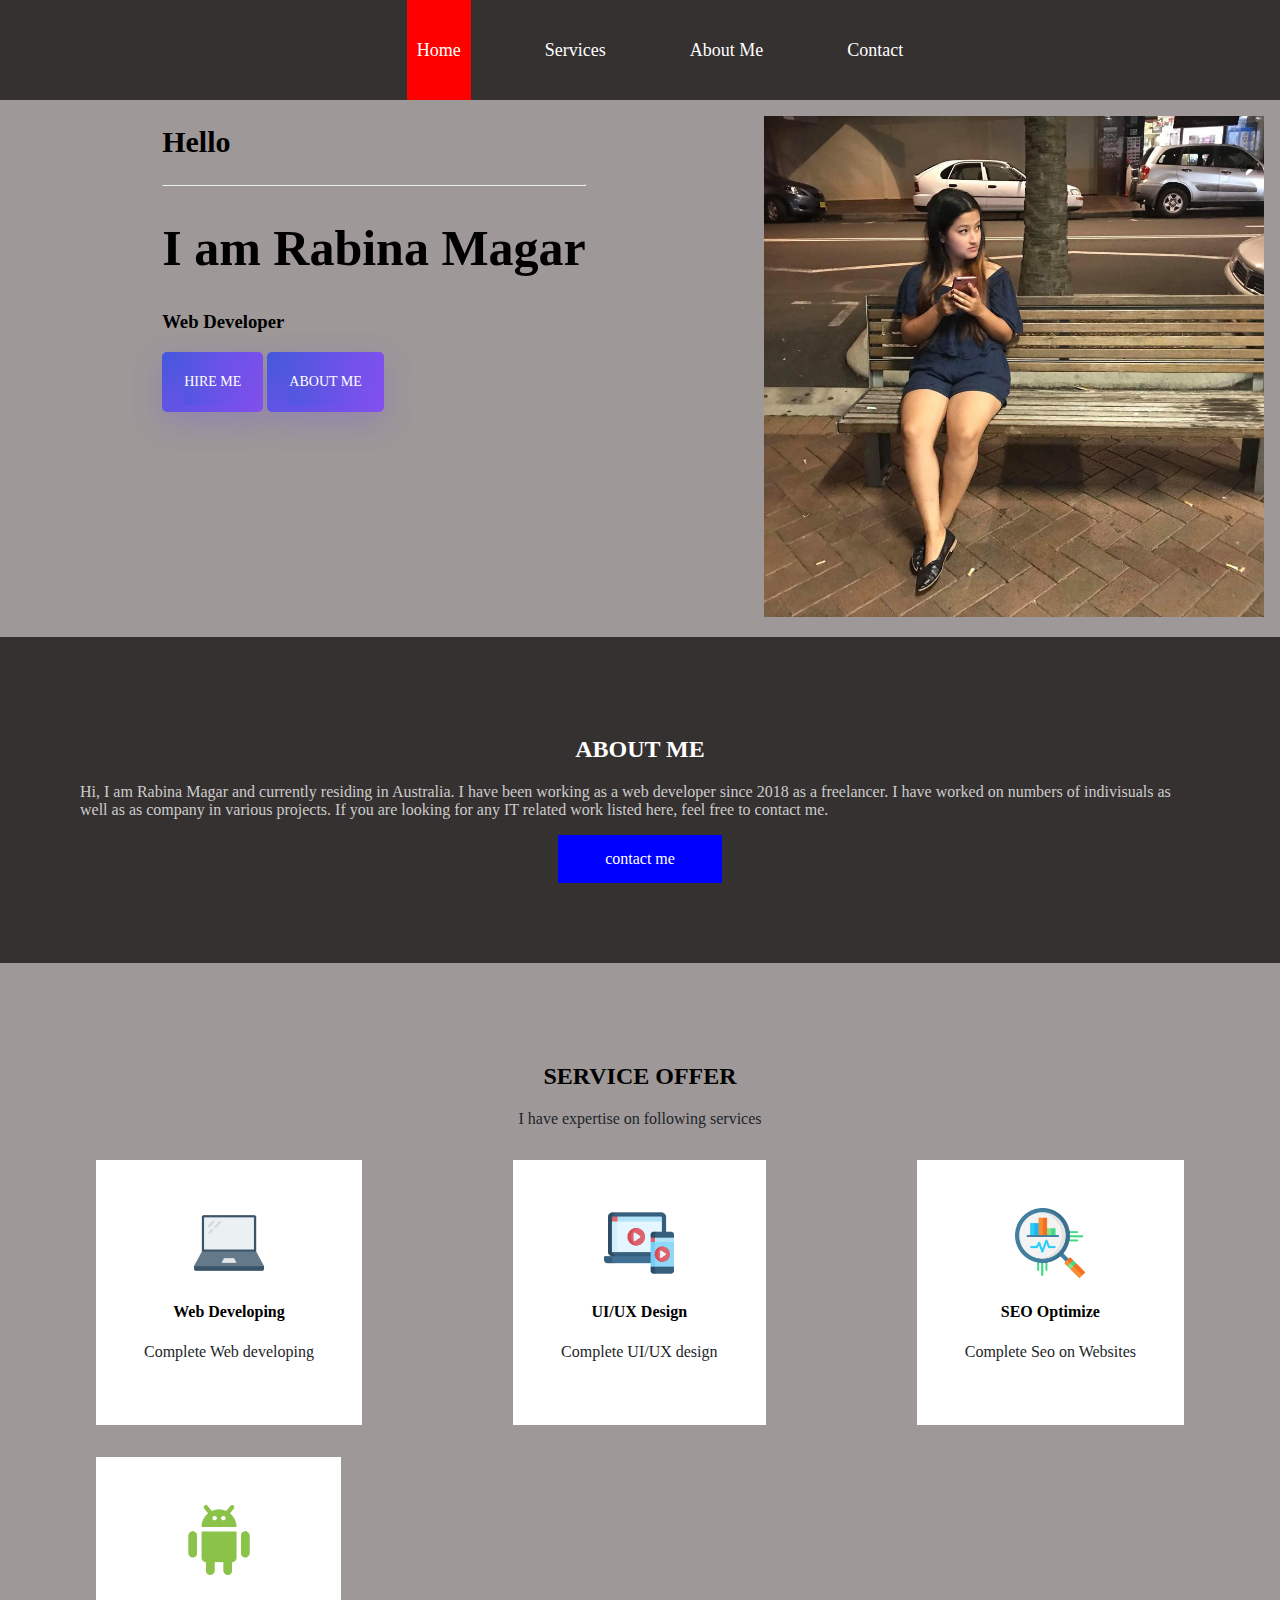
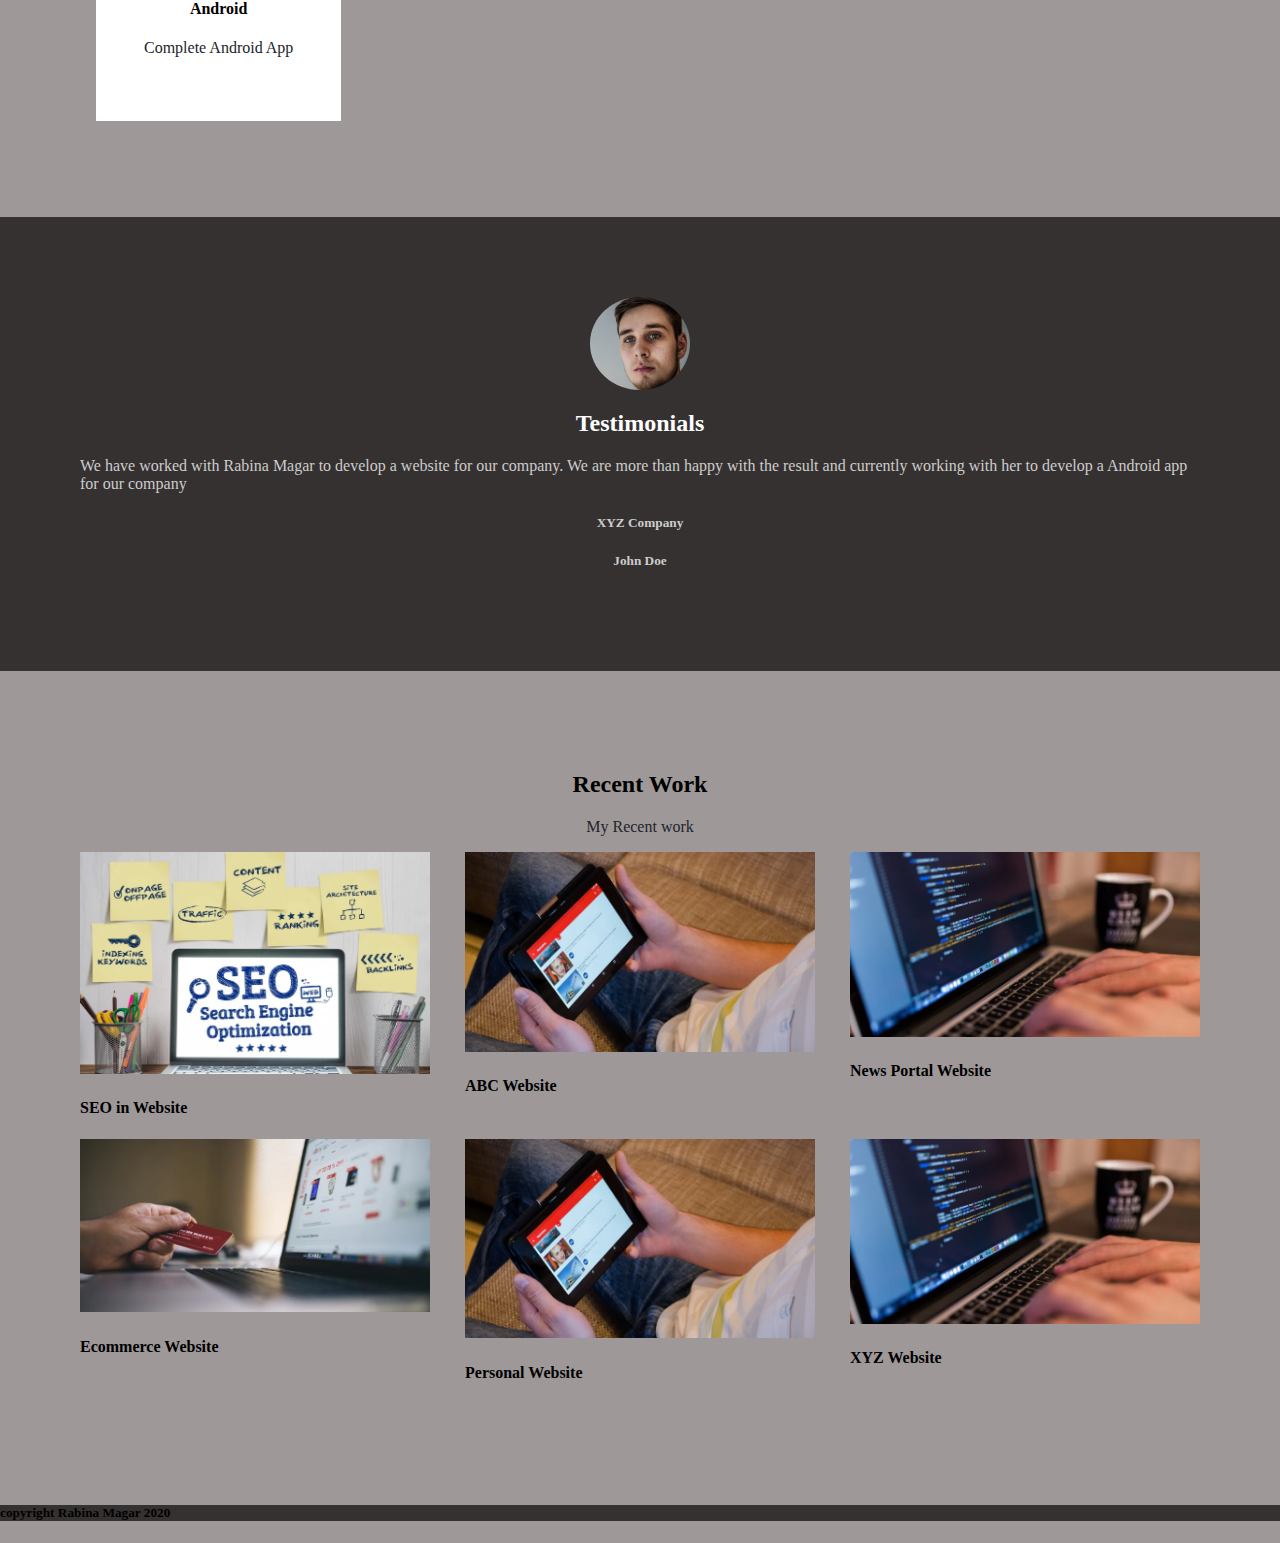
==== index.html @ 0f3664cc "change" ====
<!DOCTYPE html>
<html>
<head>
	<title>Online Portfolio</title>
<link rel="stylesheet" type="text/css" href="css/main.css">
</head>
<body>
	<div class="main-header">
		<!-- Nav -->
						<nav id="nav">
							<ul>
								<li class="current"><a href="index.html">Home</a></li>
								<li><a href="services.html">Services</a></li>
								<li><a href="about.html">About Me</a></li>
								<li><a href="contact.html">Contact</a></li>
							</ul>
						</nav>
	</div>
	<div class="main-banner">
		<div class="main-intro">
			<h2>Hello</h2>
			<hr>
			<h1>I am Rabina Magar</h1>

			<h3> Web Developer</h3>
			<div class="intro-btn">
			<a href="contact.html"><div class="btn">Hire Me</div></a>
			<a href="about.html"><div class="btn">About Me</div></a>
			</div>
		</div>
		<div class="main-image">
			<img src="img/1.jpg">
		</div>
	</div>

	<div class="about-me content-div">
		<h2>ABOUT ME</h2>
		<p>
				Hi, I am Rabina Magar and currently residing in Australia. I have been working as a web developer since 2018 as a freelancer. I have worked on numbers of indivisuals as well as as company in various projects. If you are looking for any IT related work listed here, feel free to contact me. 
						</p>

						<a href="contact.html">
							<div class="btn-contact btn">
							contact me
						</div>
					</a>
	</div>

	<div class="service-offer content-div">
		<h2>SERVICE OFFER</h2>
		<p> I have expertise on following services</p>
		<div class="service-area">
			<div class="service-item">
				<img src="img/laptop.png">
				<h4>Web Developing</h4>
				<p>Complete Web developing</p>
			</div>
			<div class="service-item">
				<img src="img/resp.png">
				<h4>UI/UX Design</h4>
				<p>Complete UI/UX design</p>
			</div>
			<div class="service-item">
				<img src="img/stat.png">
				<h4>SEO Optimize</h4>
				<p>Complete Seo on Websites</p>
			</div>
			<div class="service-item">
				<img src="img/android.png">
				<h4>Android</h4>
				<p>Complete Android App</p>
			</div>
		</div>
	</div>

	<div class="testimonial-div content-div">
		<img src="img/ceo.png" class="testimonial-image">
		<h2>Testimonials</h2>
		<p>
				We have worked with Rabina Magar to develop a website for our company. We are more than happy with the result and currently working with her to develop a Android app for our company
						</p>
						<h5>XYZ Company</h5>
						<h5>John Doe</h5>

						
	</div>

	<div class="content-div recent-div">
		<h2>Recent Work</h2>
		<p> My Recent work</p>
		<div class="recent-work-div">
			<div class="recent-item">
			<img src="img/p4.png">
			<h4>SEO in Website</h4>
		</div>
		<div class="recent-item">
			<img src="img/p2.png">
			<h4>ABC Website</h4>
		</div>
		<div class="recent-item">
			<img src="img/p3.png">
			<h4>News Portal Website</h4>
		</div>
		</div>
		<div class="recent-work-div">
			<div class="recent-item">
			<img src="img/p1.png">
			<h4>Ecommerce Website</h4>
		</div>
		<div class="recent-item">
			<img src="img/p2.png">
			<h4>Personal Website</h4>
		</div>
		<div class="recent-item">
			<img src="img/p3.png">
			<h4>XYZ Website</h4>
		</div>
		</div>
		
	</div>
<div class="footer-div">
	<h5>copyright Rabina Magar 2020</h5>
</div>
</body>
</html>
---- css/main.css ----
body{
	margin:0;
	padding: 0;
	background: #9e9898;
}
a{
	text-decoration: none;
}
.main-header{
	background: #353131;

}
#nav{
	
margin: 0;
}
#nav ul{
	display: flex;
	justify-content:center; ;
	list-style: none;
	text-decoration: none;
	margin: 0;

}

#nav ul li{
	margin:0 2em;
	padding: 0 10px;
}
#nav ul li:hover , li.current{
	background: red;
	padding: 0 10px;
/*outline: 20px 2px 2px red;*/
}

#nav ul li a{
	text-decoration: none;
	color: white;
	font-size: 18px;
	font-weight: 500;
	line-height: 100px;


}
.main-intro{
	margin: 0 auto;

}
.main-intro h1{
	font-size: 50px;
}
.main-intro h2{
	font-size: 30px;
	/*color: white;*/
}

.main-banner{
	display: flex;
	flex-wrap: wrap;	
	justify-content: space-between;

}

.main-image img{
	width: 100%;
	height: auto;
	max-width: 500px;
	margin: 1em;			
}

.intro-btn .btn{
	/*margin: 0em 2em 2em 0em;*/
	padding: 5em;
	display: inline-block;
    color: #fff;
    padding: 5px 20px;
    letter-spacing: 0px;
    font-weight: 500;
    font-size: 14px;
    line-height: 46px;
    outline: none !important;
    text-align: center;
    cursor: pointer;
    text-transform: uppercase;
    border-radius: 5px;
    background-origin: border-box;
    background-clip: content-box, border-box;
    background-image: linear-gradient(to right, #4458dc 0%, #854fee 100%), radial-gradient(circle at top left, #4458dc, #854fee);
    border: double 2px transparent;
    box-shadow: 0px 10px 30px rgba(118, 85, 225, 0.3)
}

.btn-contact{
	background-color: blue;
	display: block !important;
	width: 100px;
	margin: 0 auto;
  border: none;
  color: white;
  padding: 15px 32px;
  text-align: center;
  text-decoration: none;
  display: inline-block;
  font-size: 16px;
  cursor: pointer;
}

.content-div{
	/*margin-top: 5em;*/
	padding: 5em;
	

}
.content-div h2{
text-align: center;
}

.content-div p{
	color: #212529;
	font-size: 16px;


}

.about-me{
	background: #353131;
}
.about-me h2{
	color: #fff;
}
.about-me p{
	color: #ccc;
}
.service-offer p{
	text-align: center;
}

.recent-div p{
text-align: center;
}

.service-area,.recent-work-div{
	display: flex;
	justify-content: space-between;
	flex-wrap: wrap;
}

.service-item{
	background: white;
	padding: 3em;
	text-align: center;
	margin: 1em;
}

.service-item img{
	width: 100%;
	height: auto;
	max-width: 70px;
	margin: 0 auto;
		
}

.recent-item img{
	width: 100%;
	height: auto;
	max-width:350px;
	margin: 0 auto;
		
}
.testimonial-div{
	background: #353131;
}
.testimonial-div h2{
	color: #fff;
	text-align: center;
}
.testimonial-div p{
	color: #ccc;
}

.testimonial-div img{
	width: 100%;
	height: auto;
	max-width: 100px;
	margin: 0 auto;
	border-radius: 50%;
	text-align: center;
	display: block;
}

.testimonial-div h5{
	color: #ccc;
	text-align: center;
}

.footer-div{
	background: #353131;
}

.about-div{
	display: flex;
	margin: 1em;
	justify-content: space-between;
}
.about-detail{
	max-width: 800px;
}
.about-detail p{
	color: #ddd;
}
.about-image{
	margin: 1em;
}

.about-image img{
	max-width: 500px;
	width: 100%;
	height: auto;
	
}

.contact-container{
	

	max-width: 400px;
  width: 100%;
  margin: 0 auto;
  position: relative;	
}

#contact {
  background: #F9F9F9;
  padding: 25px;
  margin: 5em 0;
  box-shadow: 0 0 20px 0 rgba(0, 0, 0, 0.2), 0 5px 5px 0 rgba(0, 0, 0, 0.24);
}

#contact h3 {
  display: block;
  font-size: 30px;
  font-weight: 300;
  margin-bottom: 10px;
}

#contact h4 {
  margin: 5px 0 15px;
  display: block;
  font-size: 13px;
  font-weight: 400;
}

fieldset {
  border: medium none !important;
  margin: 0 0 10px;
  min-width: 100%;
  padding: 0;
  width: 100%;
}

#contact input,
#contact textarea {
  width: 100%;
  border: 1px solid #ccc;
  background: #FFF;
  margin: 0 0 5px;
  padding: 10px;
}
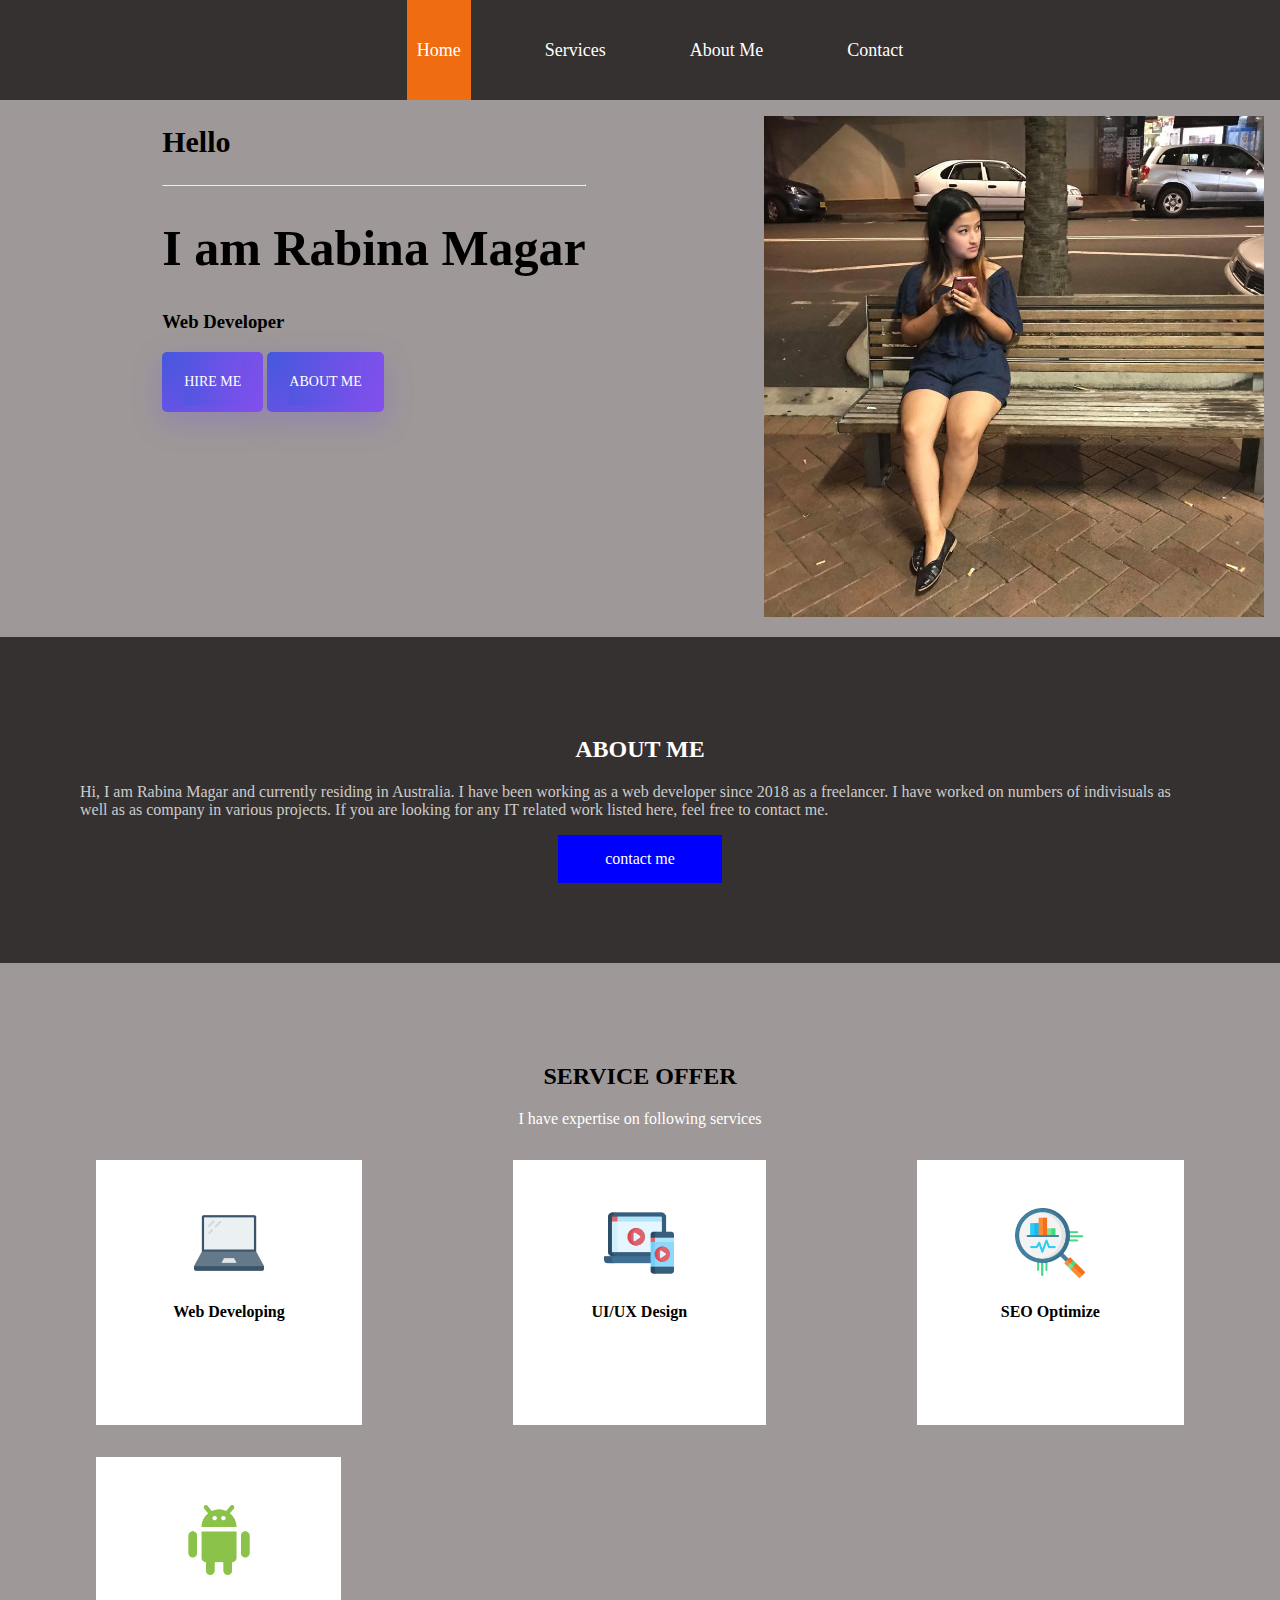
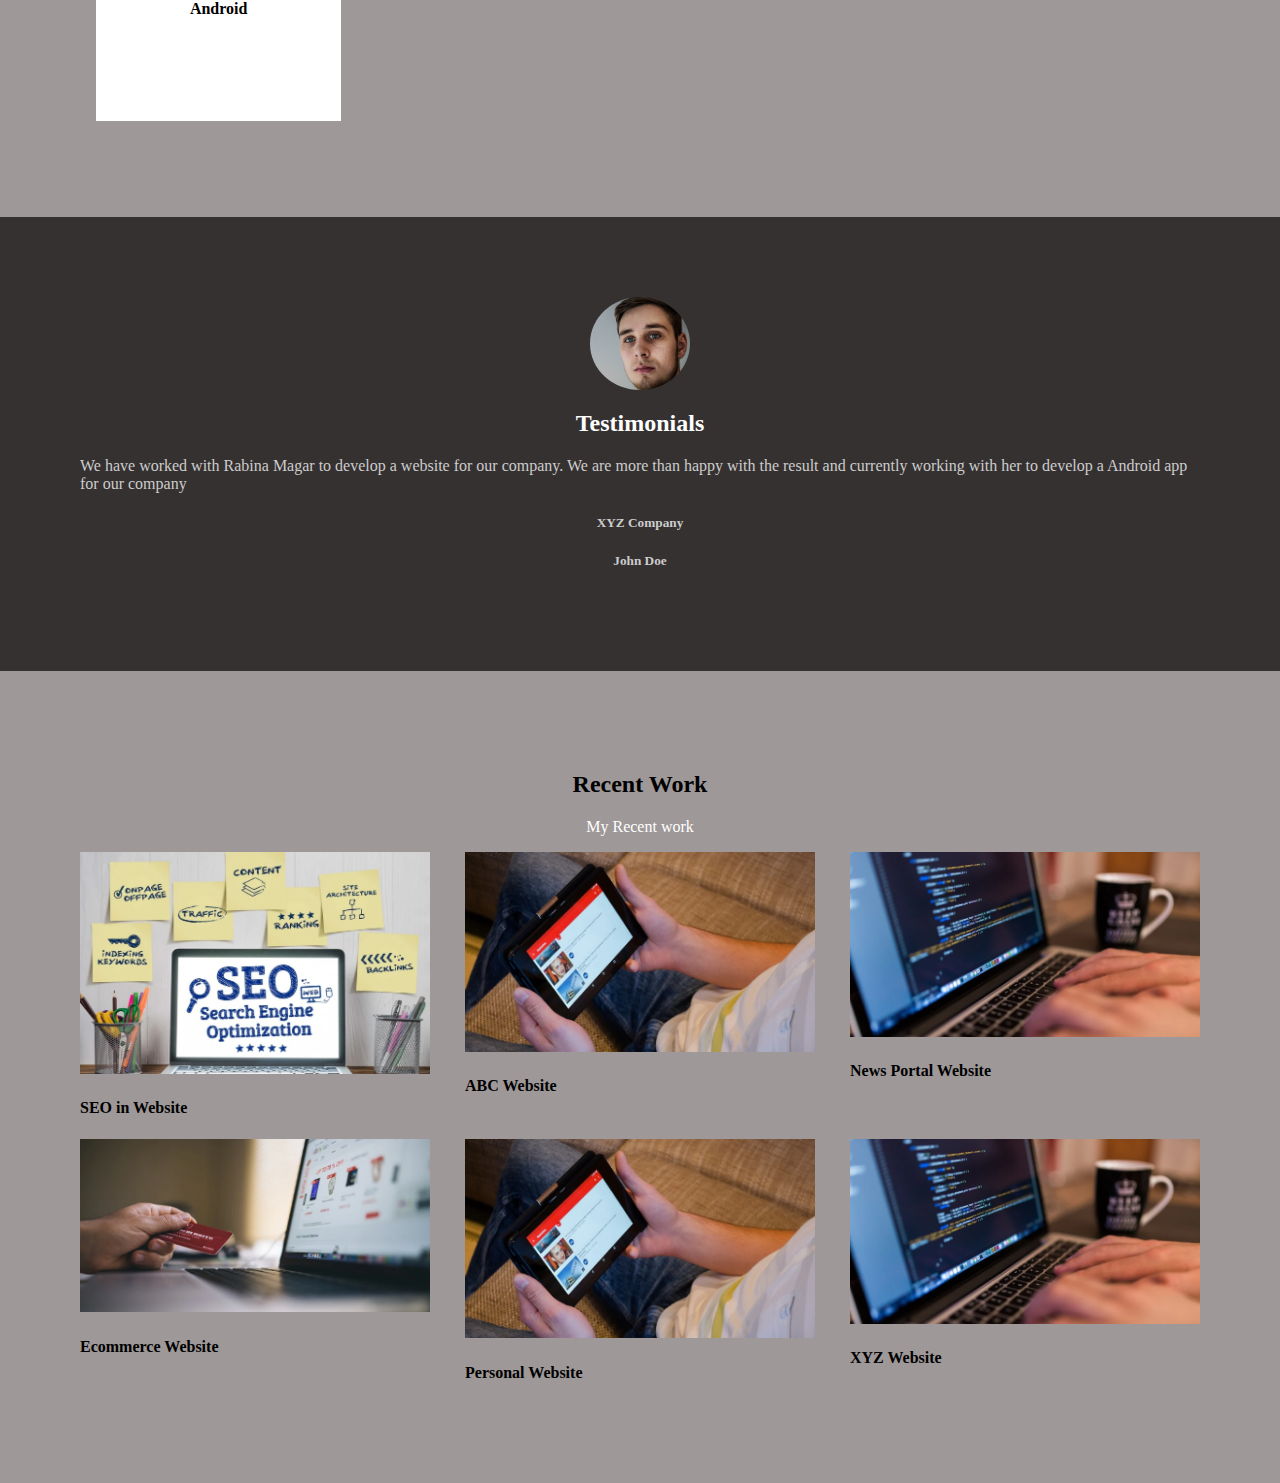
==== commit e9f29596: "minor changes" ====
--- a/index.html
+++ b/index.html
@@ -1,125 +1,120 @@
 <!DOCTYPE html>
 <html>
-<head>
-	<title>Online Portfolio</title>
-<link rel="stylesheet" type="text/css" href="css/main.css">
-</head>
-<body>
-	<div class="main-header">
-		<!-- Nav -->
-						<nav id="nav">
-							<ul>
-								<li class="current"><a href="index.html">Home</a></li>
-								<li><a href="services.html">Services</a></li>
-								<li><a href="about.html">About Me</a></li>
-								<li><a href="contact.html">Contact</a></li>
-							</ul>
-						</nav>
-	</div>
-	<div class="main-banner">
-		<div class="main-intro">
-			<h2>Hello</h2>
-			<hr>
-			<h1>I am Rabina Magar</h1>
-
-			<h3> Web Developer</h3>
-			<div class="intro-btn">
-			<a href="contact.html"><div class="btn">Hire Me</div></a>
-			<a href="about.html"><div class="btn">About Me</div></a>
-			</div>
-		</div>
-		<div class="main-image">
-			<img src="img/1.jpg">
-		</div>
-	</div>
-
-	<div class="about-me content-div">
-		<h2>ABOUT ME</h2>
-		<p>
-				Hi, I am Rabina Magar and currently residing in Australia. I have been working as a web developer since 2018 as a freelancer. I have worked on numbers of indivisuals as well as as company in various projects. If you are looking for any IT related work listed here, feel free to contact me. 
-						</p>
-
-						<a href="contact.html">
-							<div class="btn-contact btn">
-							contact me
-						</div>
-					</a>
-	</div>
-
-	<div class="service-offer content-div">
-		<h2>SERVICE OFFER</h2>
-		<p> I have expertise on following services</p>
-		<div class="service-area">
-			<div class="service-item">
-				<img src="img/laptop.png">
-				<h4>Web Developing</h4>
-				<p>Complete Web developing</p>
-			</div>
-			<div class="service-item">
-				<img src="img/resp.png">
-				<h4>UI/UX Design</h4>
-				<p>Complete UI/UX design</p>
-			</div>
-			<div class="service-item">
-				<img src="img/stat.png">
-				<h4>SEO Optimize</h4>
-				<p>Complete Seo on Websites</p>
-			</div>
-			<div class="service-item">
-				<img src="img/android.png">
-				<h4>Android</h4>
-				<p>Complete Android App</p>
-			</div>
-		</div>
-	</div>
-
-	<div class="testimonial-div content-div">
-		<img src="img/ceo.png" class="testimonial-image">
-		<h2>Testimonials</h2>
-		<p>
-				We have worked with Rabina Magar to develop a website for our company. We are more than happy with the result and currently working with her to develop a Android app for our company
-						</p>
-						<h5>XYZ Company</h5>
-						<h5>John Doe</h5>
-
-						
-	</div>
-
-	<div class="content-div recent-div">
-		<h2>Recent Work</h2>
-		<p> My Recent work</p>
-		<div class="recent-work-div">
-			<div class="recent-item">
-			<img src="img/p4.png">
-			<h4>SEO in Website</h4>
-		</div>
-		<div class="recent-item">
-			<img src="img/p2.png">
-			<h4>ABC Website</h4>
-		</div>
-		<div class="recent-item">
-			<img src="img/p3.png">
-			<h4>News Portal Website</h4>
-		</div>
-		</div>
-		<div class="recent-work-div">
-			<div class="recent-item">
-			<img src="img/p1.png">
-			<h4>Ecommerce Website</h4>
-		</div>
-		<div class="recent-item">
-			<img src="img/p2.png">
-			<h4>Personal Website</h4>
-		</div>
-		<div class="recent-item">
-			<img src="img/p3.png">
-			<h4>XYZ Website</h4>
-		</div>
-		</div>
-		
-	</div>
-<div class="footer-div">
-	<h5>copyright Rabina Magar 2020</h5>
-</div>
-</body>
-</html>+   <head>
+      <title>Online Portfolio</title>
+      <link rel="stylesheet" type="text/css" href="css/main.css">
+   </head>
+   <body>
+      <div class="main-header">
+         <!-- Nav -->
+         <nav id="nav">
+            <ul>
+               <li class="current"><a href="index.html">Home</a></li>
+               <li><a href="services.html">Services</a></li>
+               <li><a href="about.html">About Me</a></li>
+               <li><a href="contact.html">Contact</a></li>
+            </ul>
+         </nav>
+      </div>
+      <!-- main intro -->
+      <div class="main-banner">
+         <div class="main-intro">
+            <h2>Hello</h2>
+            <hr>
+            <h1>I am Rabina Magar</h1>
+            <h3> Web Developer</h3>
+            <div class="intro-btn">
+               <a href="contact.html">
+                  <div class="btn">Hire Me</div>
+               </a>
+               <a href="about.html">
+                  <div class="btn">About Me</div>
+               </a>
+            </div>
+         </div>
+         <div class="main-image">
+            <img src="img/1.jpg">
+         </div>
+      </div>
+      <div class="about-me content-div">
+         <h2>ABOUT ME</h2>
+         <p>
+            Hi, I am Rabina Magar and currently residing in Australia. I have been working as a web developer since 2018 as a freelancer. I have worked on numbers of indivisuals as well as as company in various projects. If you are looking for any IT related work listed here, feel free to contact me. 
+         </p>
+         <a href="contact.html">
+            <div class="btn-contact btn">
+               contact me
+            </div>
+         </a>
+      </div>
+      <!-- Services list -->
+      <div class="service-offer content-div">
+         <h2>SERVICE OFFER</h2>
+         <p> I have expertise on following services</p>
+         <div class="service-area">
+            <div class="service-item">
+               <img src="img/laptop.png">
+               <h4>Web Developing</h4>
+               <p>Complete Web developing</p>
+            </div>
+            <div class="service-item">
+               <img src="img/resp.png">
+               <h4>UI/UX Design</h4>
+               <p>Complete UI/UX design</p>
+            </div>
+            <div class="service-item">
+               <img src="img/stat.png">
+               <h4>SEO Optimize</h4>
+               <p>Complete Seo on Websites</p>
+            </div>
+            <div class="service-item">
+               <img src="img/android.png">
+               <h4>Android</h4>
+               <p>Complete Android App</p>
+            </div>
+         </div>
+      </div>
+      <!-- /testimonial list -->
+      <div class="testimonial-div content-div">
+         <img src="img/ceo.png" class="testimonial-image">
+         <h2>Testimonials</h2>
+         <p>
+            We have worked with Rabina Magar to develop a website for our company. We are more than happy with the result and currently working with her to develop a Android app for our company
+         </p>
+         <h5>XYZ Company</h5>
+         <h5>John Doe</h5>
+      </div>
+      <div class="content-div recent-div">
+         <h2>Recent Work</h2>
+         <p> My Recent work</p>
+         <div class="recent-work-div">
+            <div class="recent-item">
+               <img src="img/p4.png">
+               <h4>SEO in Website</h4>
+            </div>
+            <div class="recent-item">
+               <img src="img/p2.png">
+               <h4>ABC Website</h4>
+            </div>
+            <div class="recent-item">
+               <img src="img/p3.png">
+               <h4>News Portal Website</h4>
+            </div>
+         </div>
+         <div class="recent-work-div">
+            <div class="recent-item">
+               <img src="img/p1.png">
+               <h4>Ecommerce Website</h4>
+            </div>
+            <div class="recent-item">
+               <img src="img/p2.png">
+               <h4>Personal Website</h4>
+            </div>
+            <div class="recent-item">
+               <img src="img/p3.png">
+               <h4>XYZ Website</h4>
+            </div>
+         </div>
+      </div>
+   </body>
+</html>
--- a/css/main.css
+++ b/css/main.css
@@ -4,6 +4,9 @@
 	padding: 0;
 	background: #9e9898;
 }
+p{
+	font-size: 18px;
+}
 a{
 	text-decoration: none;
 }
@@ -12,8 +15,7 @@
 
 }
 #nav{
-	
-margin: 0;
+	margin: 0;
 }
 #nav ul{
 	display: flex;
@@ -29,9 +31,8 @@
 	padding: 0 10px;
 }
 #nav ul li:hover , li.current{
-	background: red;
+	background: #ef6d10;
 	padding: 0 10px;
-/*outline: 20px 2px 2px red;*/
 }
 
 #nav ul li a{
@@ -53,6 +54,8 @@
 .main-intro h2{
 	font-size: 30px;
 	/*color: white;*/
+	font-weight: bold;
+	font-family: cursive;
 }
 
 .main-banner{
@@ -114,10 +117,12 @@
 }
 .content-div h2{
 text-align: center;
+color:black;
+font-family: cursive;
 }
 
 .content-div p{
-	color: #212529;
+	color:white;
 	font-size: 16px;
 
 
@@ -221,12 +226,10 @@
 }
 
 .contact-container{
-	
-
-	max-width: 400px;
-  width: 100%;
-  margin: 0 auto;
-  position: relative;	
+max-width: 400px;
+width: 100%;
+margin: 0 auto;
+position: relative;	
 }
 
 #contact {
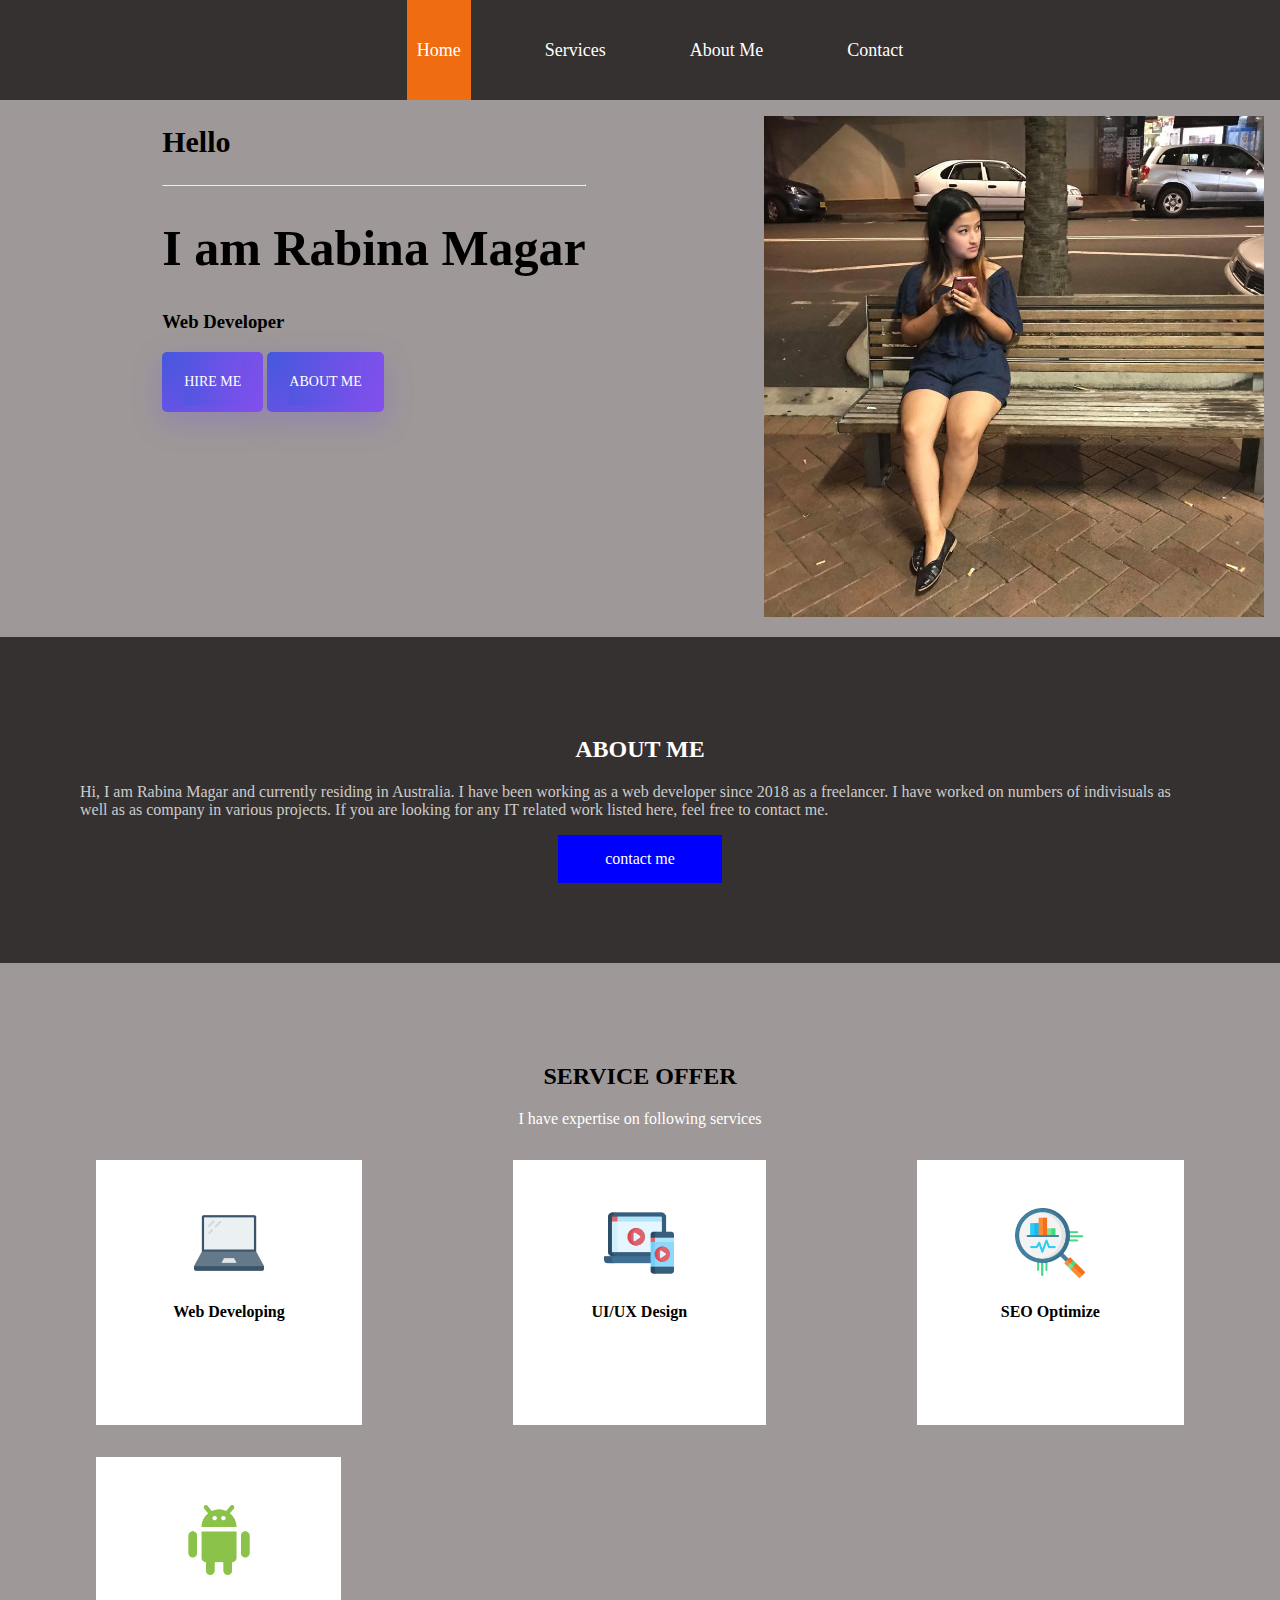
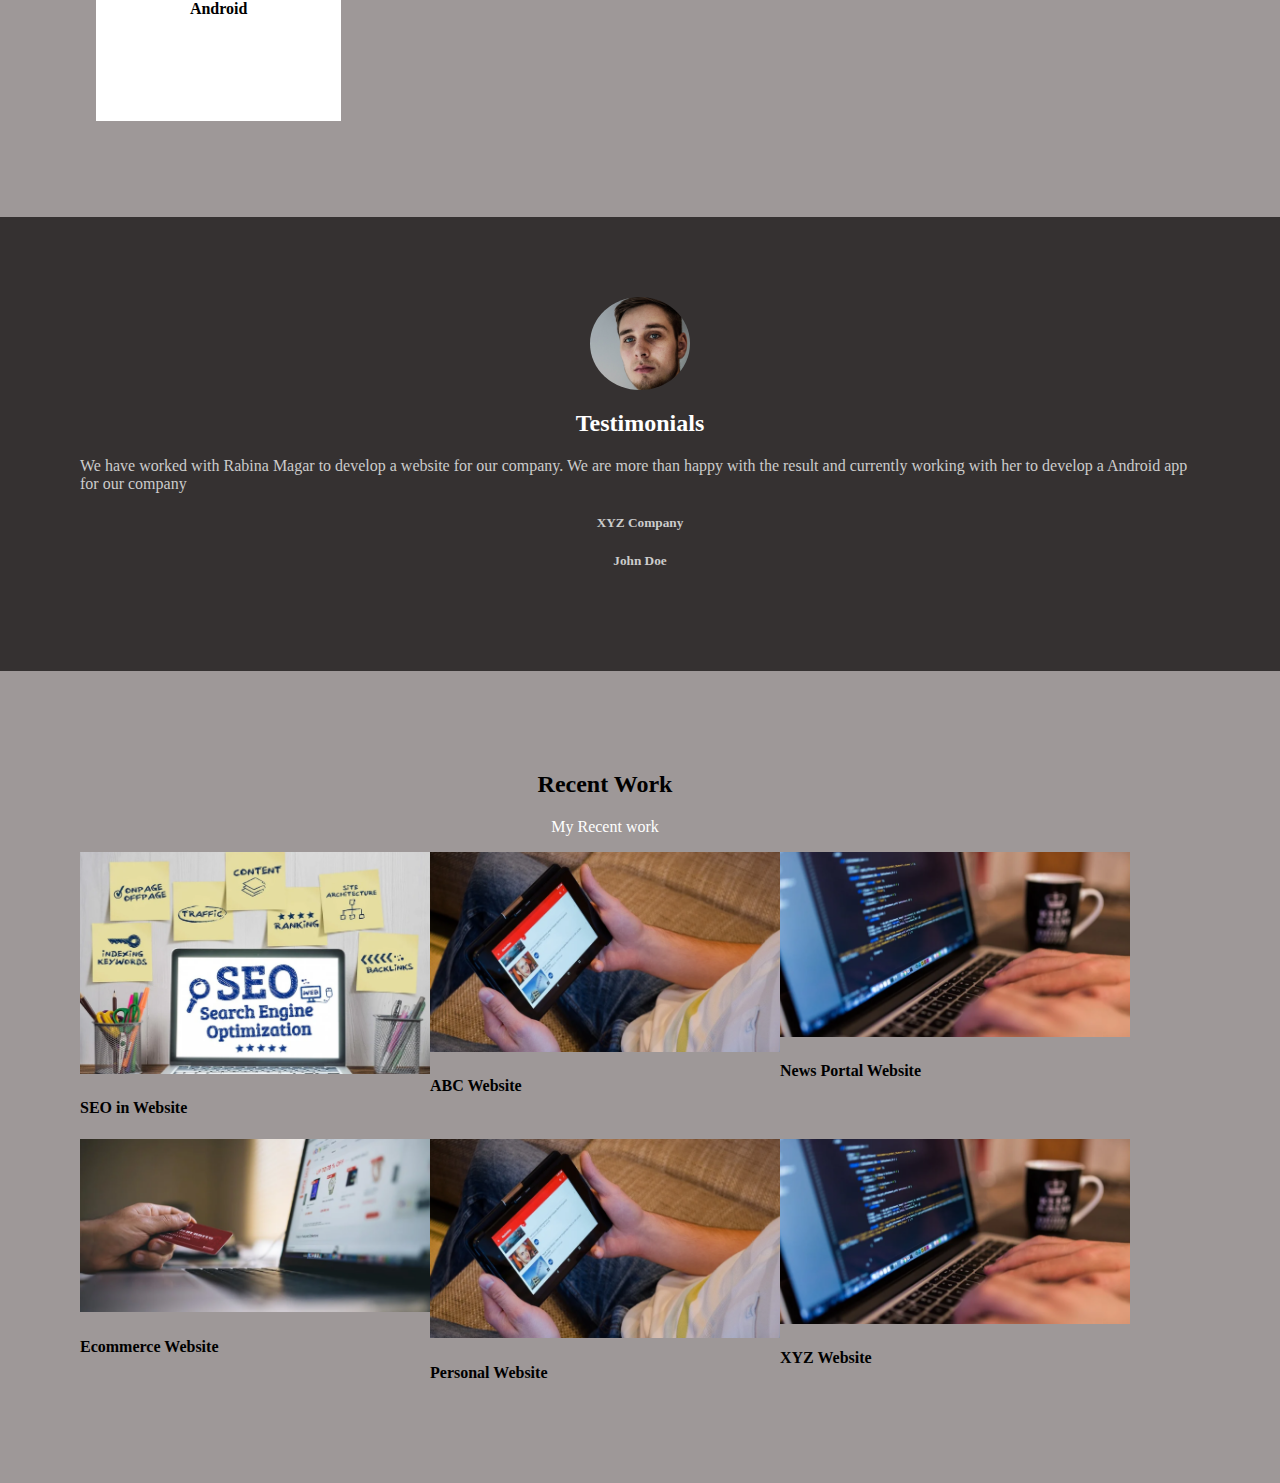
==== commit e712e51d: "Update index.html" ====
--- a/index.html
+++ b/index.html
@@ -33,7 +33,7 @@
             </div>
          </div>
          <div class="main-image">
-            <img src="img/1.jpg">
+            <img src="img/1.jpg" alt="My Image"
          </div>
       </div>
       <div class="about-me content-div">
@@ -53,12 +53,12 @@
          <p> I have expertise on following services</p>
          <div class="service-area">
             <div class="service-item">
-               <img src="img/laptop.png">
+               <img src="img/laptop.png" alt="service image">
                <h4>Web Developing</h4>
                <p>Complete Web developing</p>
             </div>
             <div class="service-item">
-               <img src="img/resp.png">
+               <img src="img/resp.png" alt="sevice image 2">
                <h4>UI/UX Design</h4>
                <p>Complete UI/UX design</p>
             </div>
@@ -68,7 +68,7 @@
                <p>Complete Seo on Websites</p>
             </div>
             <div class="service-item">
-               <img src="img/android.png">
+               <img src="img/android.png" alt="service item">
                <h4>Android</h4>
                <p>Complete Android App</p>
             </div>
@@ -89,29 +89,29 @@
          <p> My Recent work</p>
          <div class="recent-work-div">
             <div class="recent-item">
-               <img src="img/p4.png">
+               <img src="img/p4.png" alt="Website seo">
                <h4>SEO in Website</h4>
             </div>
             <div class="recent-item">
-               <img src="img/p2.png">
+               <img src="img/p2.png" alt="ABC Website">
                <h4>ABC Website</h4>
             </div>
             <div class="recent-item">
-               <img src="img/p3.png">
+               <img src="img/p3.png" alt="News Portal">
                <h4>News Portal Website</h4>
             </div>
          </div>
          <div class="recent-work-div">
             <div class="recent-item">
-               <img src="img/p1.png">
+               <img src="img/p1.png" alt="Ecommerce Website">
                <h4>Ecommerce Website</h4>
             </div>
             <div class="recent-item">
-               <img src="img/p2.png">
+               <img src="img/p2.png" alt="personal website">
                <h4>Personal Website</h4>
             </div>
             <div class="recent-item">
-               <img src="img/p3.png">
+               <img src="img/p3.png" alt="xyz website">
                <h4>XYZ Website</h4>
             </div>
          </div>
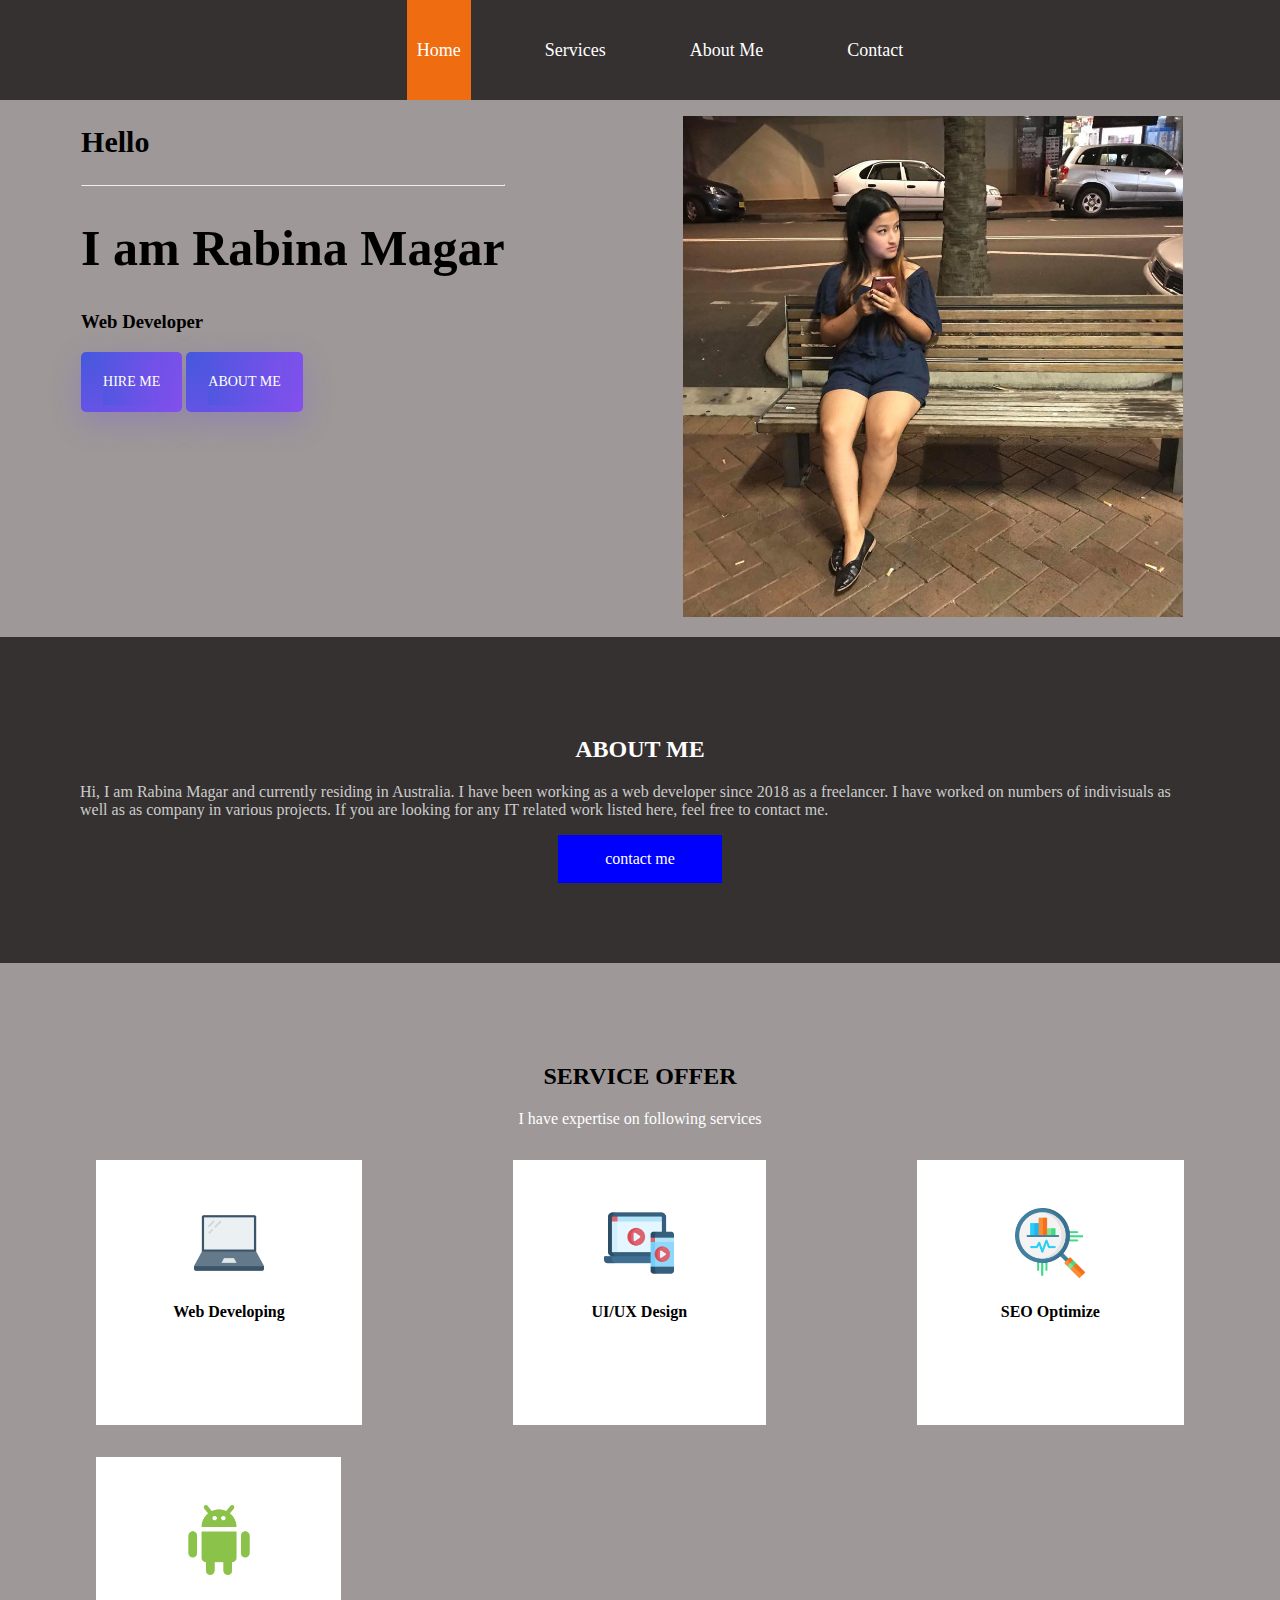
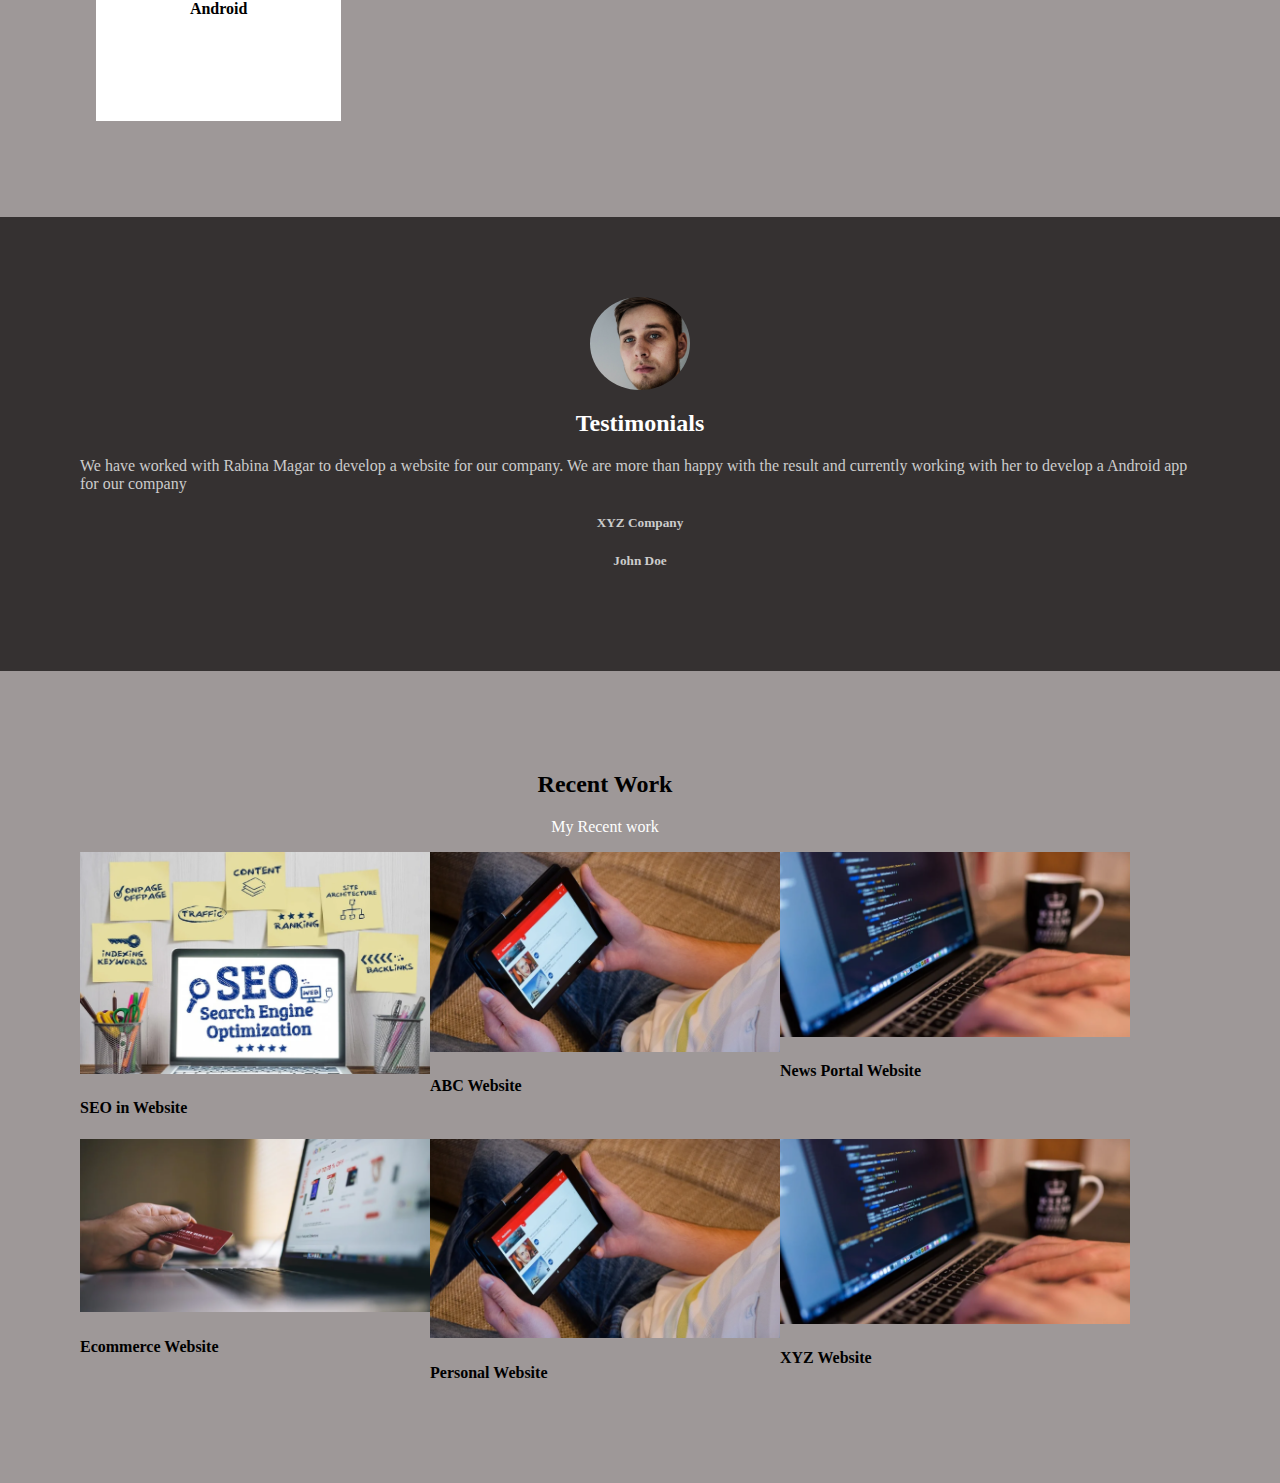
==== commit 914d832a: "adding flex, flex-basis and flex-wrap" ====
--- a/index.html
+++ b/index.html
@@ -3,6 +3,10 @@
    <head>
       <title>Online Portfolio</title>
       <link rel="stylesheet" type="text/css" href="css/main.css">
+      <link rel="stylesheet" type="text/css" href="css/responsive.css">
+      <meta charset="utf-8">
+      <meta name="viewport" content="width=device-width, initial-scale=1, shrink-to-fit=no">
+
    </head>
    <body>
       <div class="main-header">
@@ -19,7 +23,8 @@
       <!-- main intro -->
       <div class="main-banner">
          <div class="main-intro">
-            <h2>Hello</h2>
+            <div class="">
+               <h2>Hello</h2>
             <hr>
             <h1>I am Rabina Magar</h1>
             <h3> Web Developer</h3>
@@ -30,6 +35,7 @@
                <a href="about.html">
                   <div class="btn">About Me</div>
                </a>
+            </div>
             </div>
          </div>
          <div class="main-image">
@@ -58,12 +64,12 @@
                <p>Complete Web developing</p>
             </div>
             <div class="service-item">
-               <img src="img/resp.png" alt="sevice image 2">
+               <img src="img/resp.png" alt="UI and UX">
                <h4>UI/UX Design</h4>
                <p>Complete UI/UX design</p>
             </div>
             <div class="service-item">
-               <img src="img/stat.png">
+               <img src="img/stat.png" alt="seo">
                <h4>SEO Optimize</h4>
                <p>Complete Seo on Websites</p>
             </div>
--- a/css/main.css
+++ b/css/main.css
@@ -19,6 +19,7 @@
 }
 #nav ul{
 	display: flex;
+	flex-wrap: wrap;
 	justify-content:center; ;
 	list-style: none;
 	text-decoration: none;
@@ -64,7 +65,9 @@
 	justify-content: space-between;
 
 }
-
+.main-image{
+	margin: 0 auto;
+}
 .main-image img{
 	width: 100%;
 	height: auto;
@@ -205,16 +208,19 @@
 
 .about-div{
 	display: flex;
+	flex-wrap: wrap;
 	margin: 1em;
 	justify-content: space-between;
 }
 .about-detail{
-	max-width: 800px;
+	/* max-width: 800px; */
+	flex: 60%;
 }
 .about-detail p{
 	color: #ddd;
 }
 .about-image{
+	flex: 30%;
 	margin: 1em;
 }
 
--- a/css/responsive.css
+++ b/css/responsive.css
@@ -0,0 +1,14 @@
+/* Portrait and Landscape */
+@media screen 
+  and (min-width: 360px) 
+  and (max-width: 911px) 
+   {
+
+body{
+    background-color: red;
+}
+}
+
+@media screen and (min-width: 600px) {
+   
+  }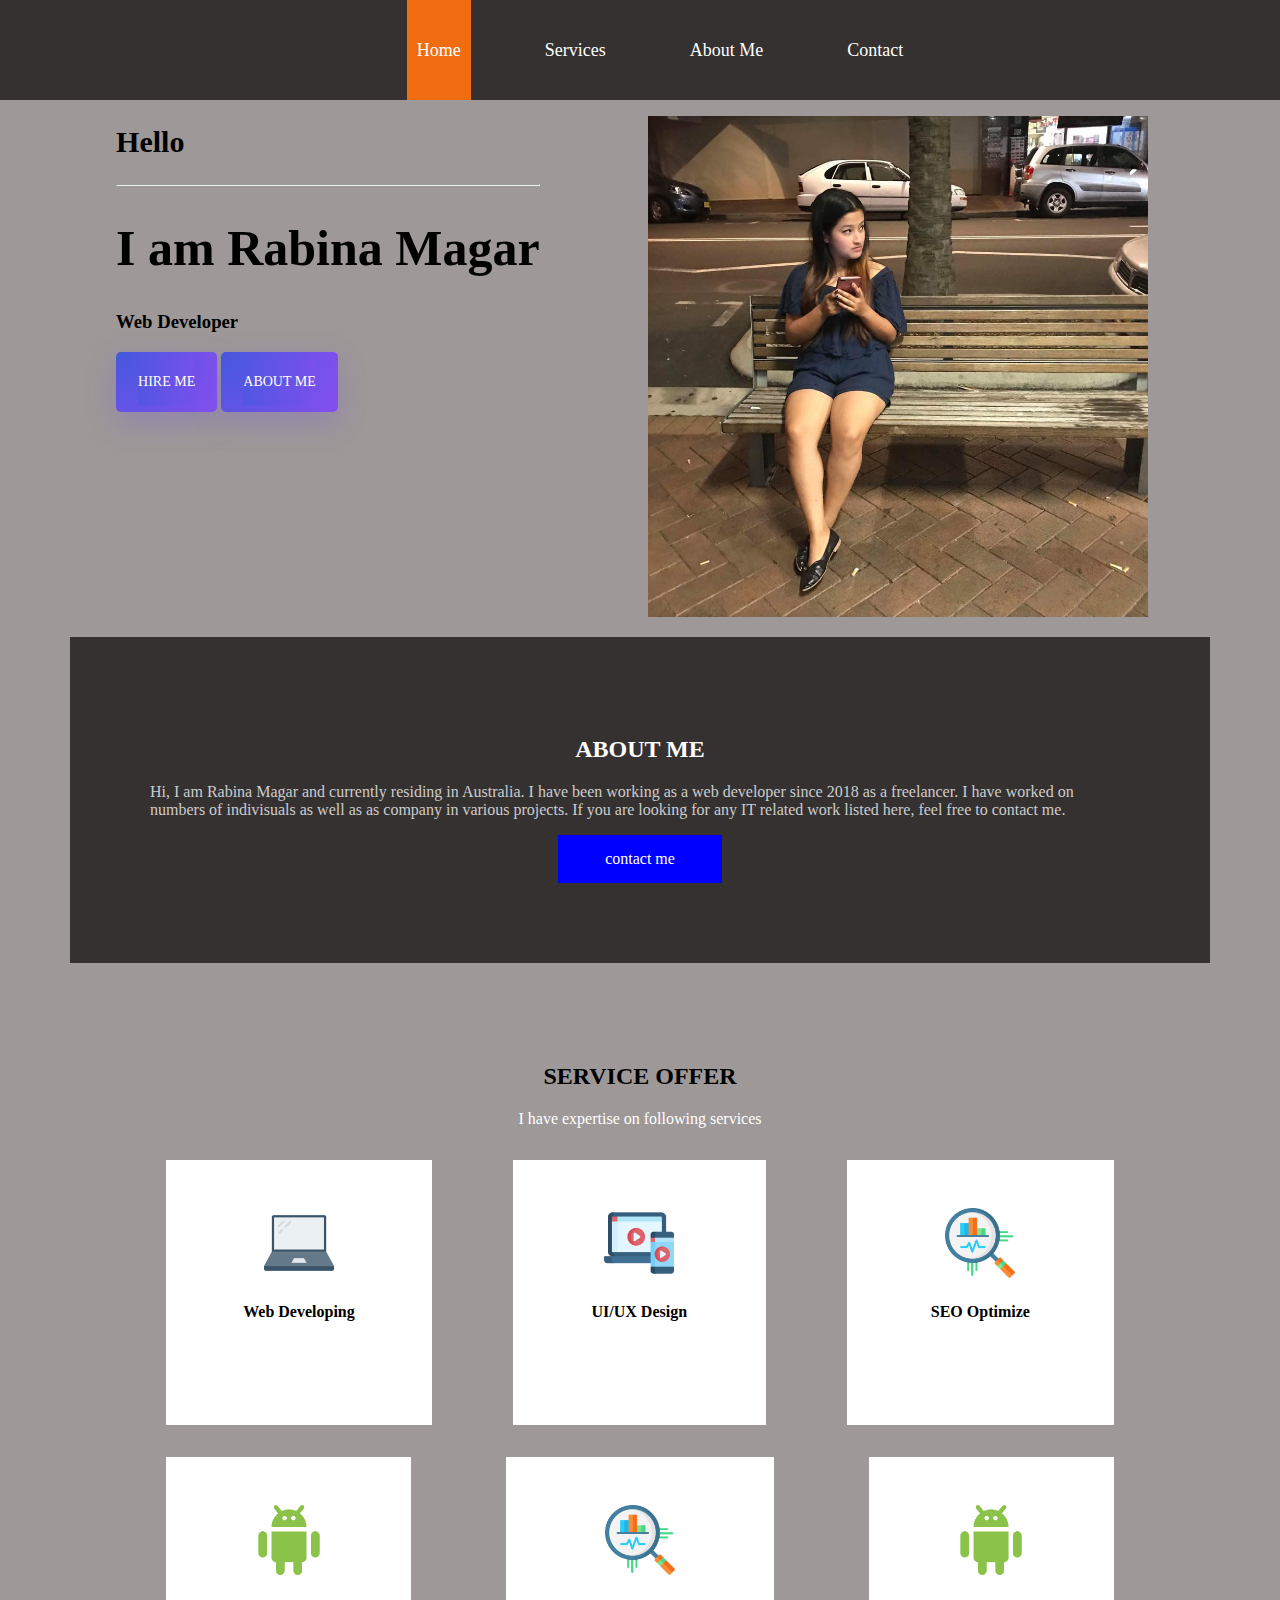
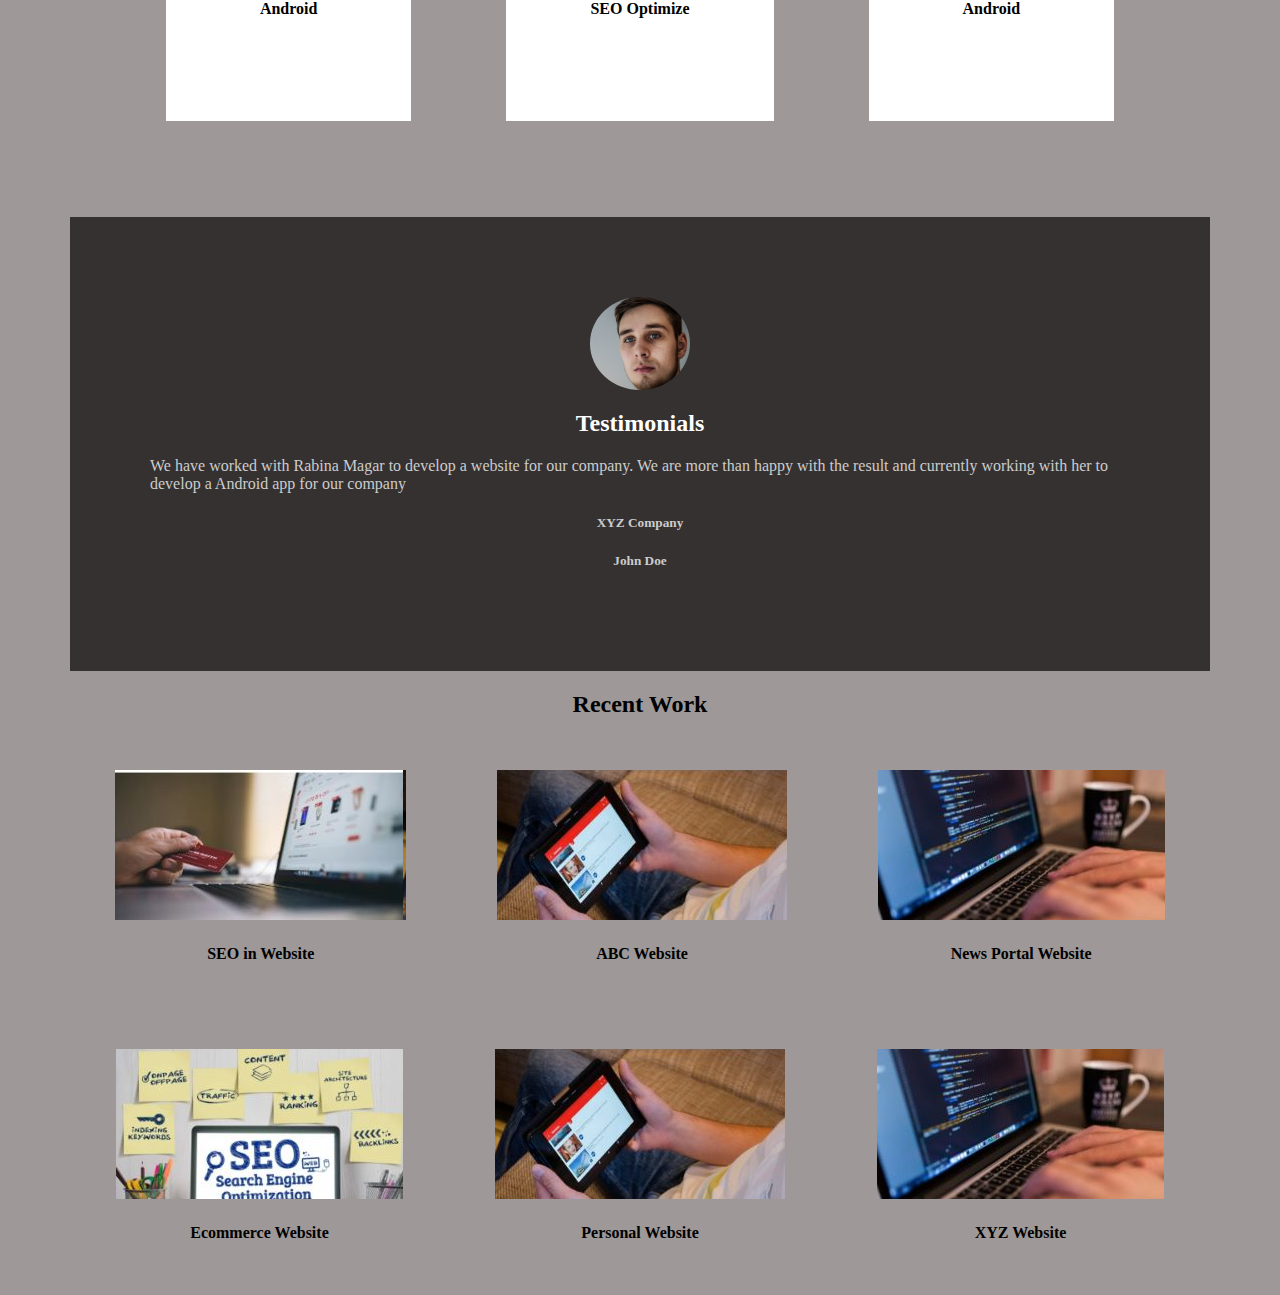
==== commit 3c1b1083: "changes" ====
--- a/index.html
+++ b/index.html
@@ -20,6 +20,7 @@
             </ul>
          </nav>
       </div>
+      <div class="main-container">
       <!-- main intro -->
       <div class="main-banner">
          <div class="main-intro">
@@ -41,6 +42,7 @@
          <div class="main-image">
             <img src="img/1.jpg" alt="My Image"
          </div>
+      </div>
       </div>
       <div class="about-me content-div">
          <h2>ABOUT ME</h2>
@@ -78,6 +80,18 @@
                <h4>Android</h4>
                <p>Complete Android App</p>
             </div>
+       
+            <div class="service-item">
+               <img src="img/stat.png" alt="seo">
+               <h4>SEO Optimize</h4>
+               <p>Complete Seo on Websites</p>
+            </div>
+            <div class="service-item">
+               <img src="img/android.png" alt="service item">
+               <h4>Android</h4>
+               <p>Complete Android App</p>
+            </div>
+       
          </div>
       </div>
       <!-- /testimonial list -->
@@ -90,9 +104,9 @@
          <h5>XYZ Company</h5>
          <h5>John Doe</h5>
       </div>
-      <div class="content-div recent-div">
+      <div class="recent-div">
          <h2>Recent Work</h2>
-         <p> My Recent work</p>
+         
          <div class="recent-work-div">
             <div class="recent-item">
                <img src="img/p4.png" alt="Website seo">
@@ -122,5 +136,6 @@
             </div>
          </div>
       </div>
+   </div>
    </body>
 </html>
--- a/css/main.css
+++ b/css/main.css
@@ -144,6 +144,15 @@
 	text-align: center;
 }
 
+.recent-div{
+	margin: 0 auto;
+}
+
+.recent-div h2{
+	font-family: cursive;
+	text-align: center;
+}
+
 .recent-div p{
 text-align: center;
 }
@@ -168,7 +177,11 @@
 	margin: 0 auto;
 		
 }
-
+.recent-item{
+	padding: 1em;
+	text-align: center;
+	margin: 1em auto;
+}
 .recent-item img{
 	width: 100%;
 	height: auto;
--- a/css/responsive.css
+++ b/css/responsive.css
@@ -3,12 +3,18 @@
   and (min-width: 360px) 
   and (max-width: 911px) 
    {
-
-body{
-    background-color: red;
+.service-item
+{
+    margin: 1em auto ;
+}
+.about-detail{
+    flex:100%;
 }
 }
 
-@media screen and (min-width: 600px) {
-   
+@media (min-width: 1200px) {
+   .main-container{
+    max-width: 1140px;
+    margin: 0 auto;
+   }
   }